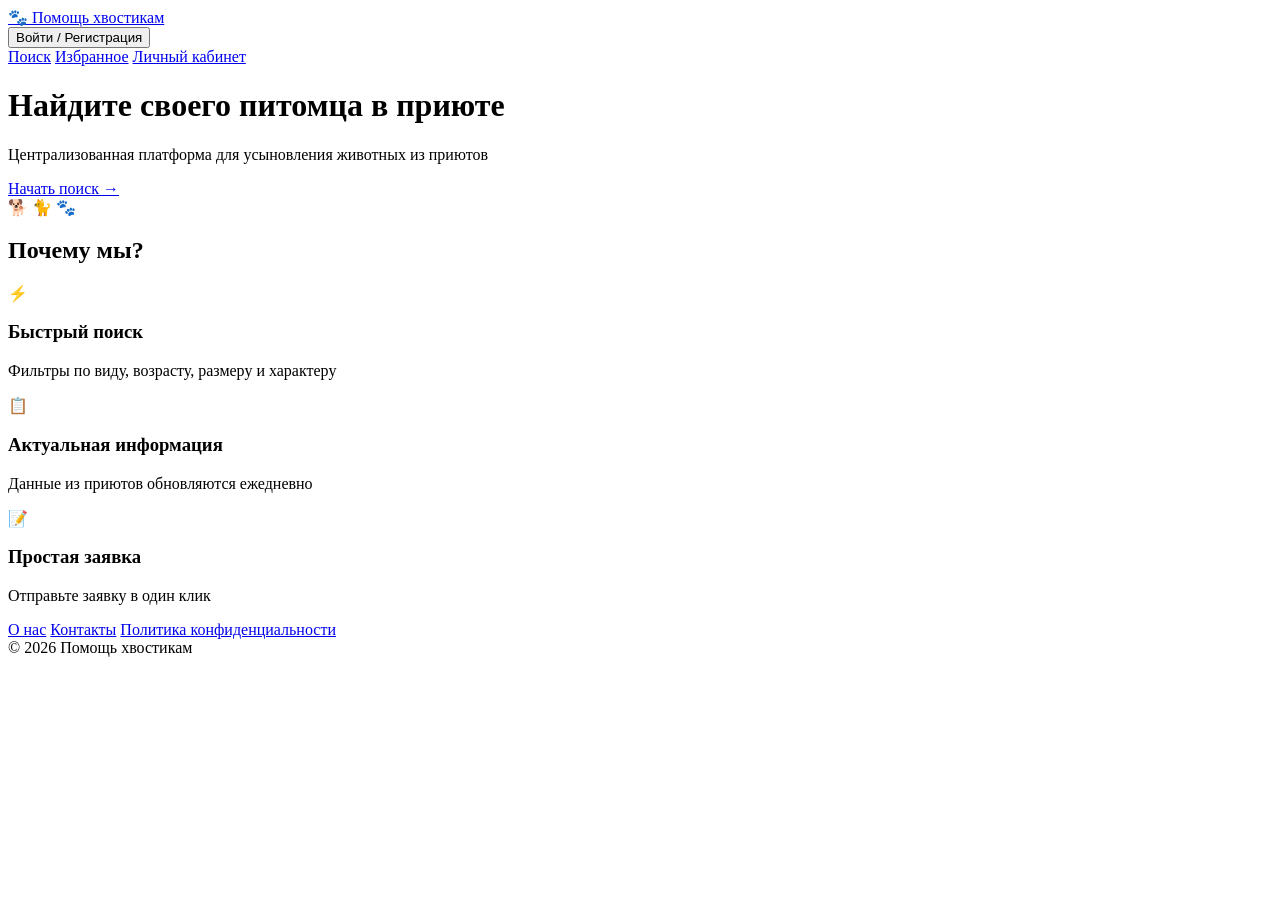
==== app/templates/index.html @ e185db8b "first commit" ====
<!DOCTYPE html>
<html lang="ru">
<head>
    <meta charset="UTF-8">
    <meta name="viewport" content="width=device-width, initial-scale=1.0">
    <title>Помощь хвостикам — найди друга в приюте</title>
    <link rel="stylesheet" href="/static/style.css">
</head>
<body>
    <!-- Header -->
    <header class="header">
        <div class="header-content">
            <div class="logo-area">
                <a href="/" class="logo">🐾 <span>Помощь хвостикам</span></a>
            </div>
            <button class="auth-btn" id="authBtn">Войти / Регистрация</button>
        </div>
    </header>

    <!-- Навигация -->
    <div class="nav-tabs">
        <a href="/" class="active">Поиск</a>
        <a href="/favorites">Избранное</a>
        <a href="#">Личный кабинет</a>
    </div>

    <div class="container">
        <!-- Hero секция -->
        <div class="hero">
            <div class="hero-content">
                <h1>Найдите своего питомца в приюте</h1>
                <p>Централизованная платформа для усыновления животных из приютов</p>
                <a href="/animals" class="btn-primary">Начать поиск →</a>
            </div>
            <div class="hero-image">
                🐕 🐈 🐾
            </div>
        </div>

        <!-- Блок "Почему мы?" -->
        <div class="features">
            <h2>Почему мы?</h2>
            <div class="features-grid">
                <div class="feature-card">
                    <div class="feature-icon">⚡</div>
                    <h3>Быстрый поиск</h3>
                    <p>Фильтры по виду, возрасту, размеру и характеру</p>
                </div>
                <div class="feature-card">
                    <div class="feature-icon">📋</div>
                    <h3>Актуальная информация</h3>
                    <p>Данные из приютов обновляются ежедневно</p>
                </div>
                <div class="feature-card">
                    <div class="feature-icon">📝</div>
                    <h3>Простая заявка</h3>
                    <p>Отправьте заявку в один клик</p>
                </div>
            </div>
        </div>
    </div>

    <!-- Footer -->
    <footer class="footer">
        <div class="footer-content">
            <div class="footer-links">
                <a href="#">О нас</a>
                <a href="#">Контакты</a>
                <a href="#">Политика конфиденциальности</a>
            </div>
            <div>© 2026 Помощь хвостикам</div>
        </div>
    </footer>

    <script>
        // Простой обработчик для кнопки авторизации
        document.getElementById('authBtn')?.addEventListener('click', () => {
            alert('Авторизация будет доступна в следующей версии');
        });
    </script>
</body>
</html>
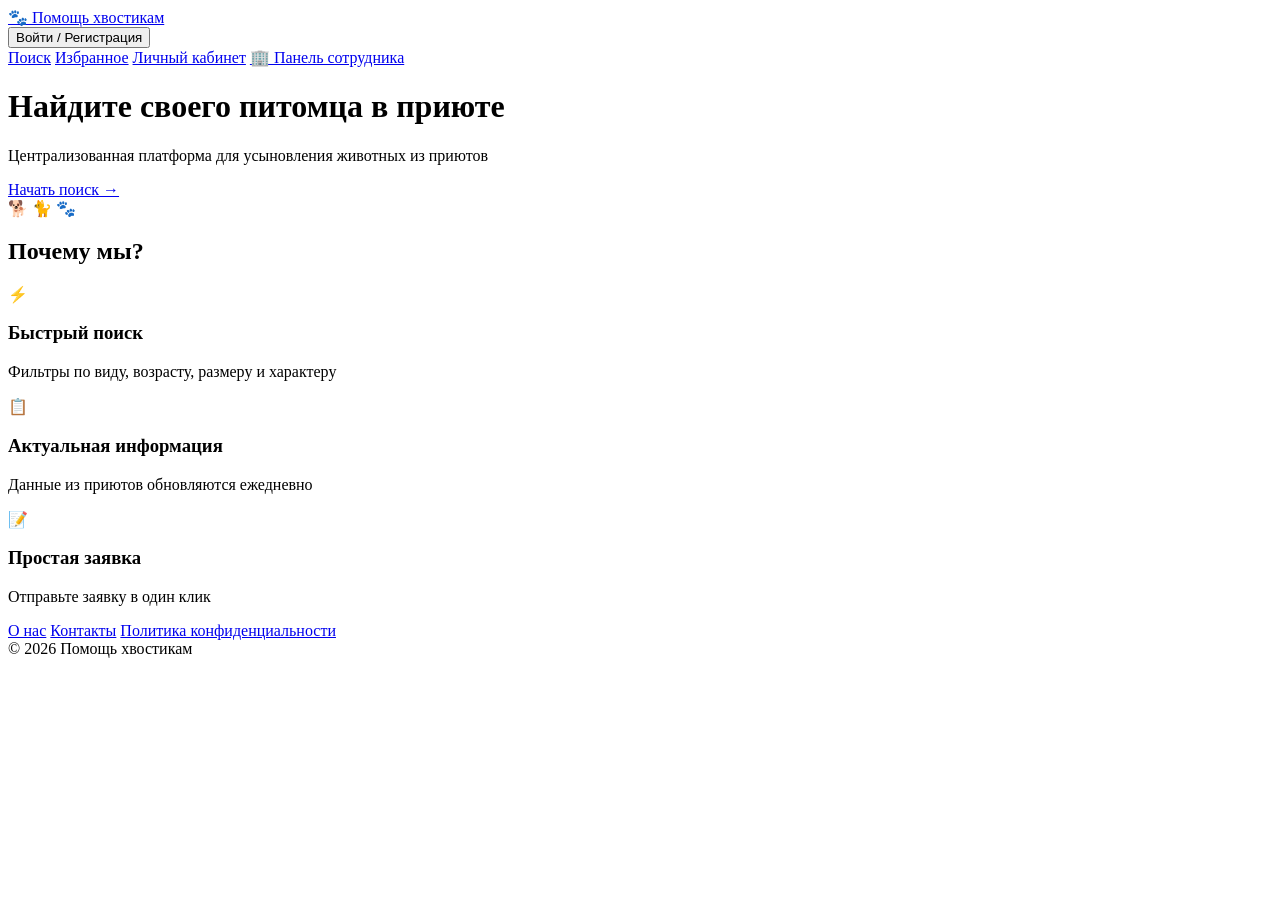
==== commit ea7b5f31: "обновление: добавлена панель приюта и обновлён API" ====
--- a/app/templates/index.html
+++ b/app/templates/index.html
@@ -22,6 +22,7 @@
         <a href="/" class="active">Поиск</a>
         <a href="/favorites">Избранное</a>
         <a href="#">Личный кабинет</a>
+        <a href="/shelter-panel">🏢 Панель сотрудника</a>
     </div>
 
     <div class="container">
